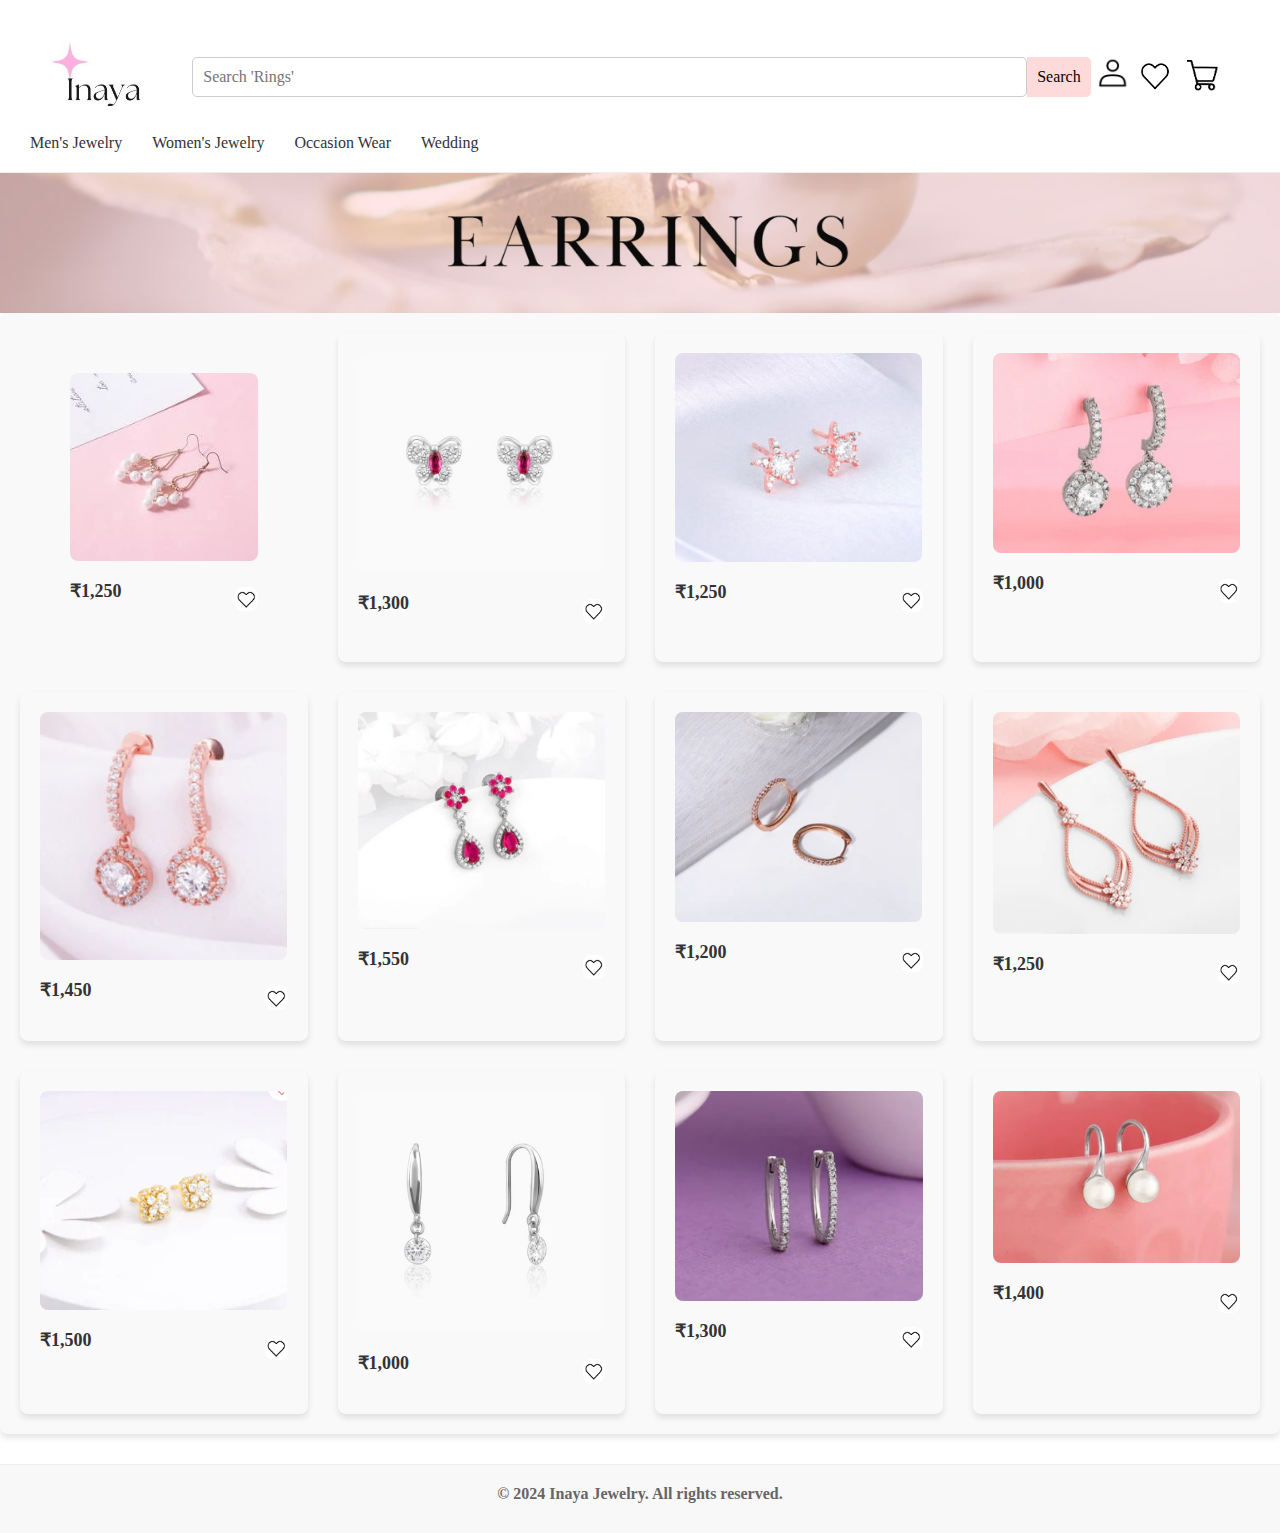
==== bracelets.html @ e35ac891 "Create bracelets.html" ====
<!-- earrings.html (similar for earrings.html) -->
<!DOCTYPE html>
<html lang="en">
<head>
  <meta charset="UTF-8">
  <meta name="viewport" content="width=device-width, initial-scale=1.0">
  <title>Inaya - Online Jewelry Store</title>
  <link rel="stylesheet" href="styles.css">
</head>
<body>
  <header>
    <div class="navbar">
        <div class="logo">
            <img src="logo.jpg" alt="Inaya Logo">
        </div>
      <div class="search-bar">
        <input type="text" placeholder="Search 'Rings'" id="search">
        <button type="button">Search</button>
      </div>
      <div class="user-options">
        <a href="#"><img src="account.jpg" alt="Account"></a>
        <a id="wishlist-link" href="wishlist.html"><img src="wishlist.jpg" alt="Wishlist"></a>
        <a href="#"><img src="cart.jpg" alt="Cart"></a>
      </div>
    </div>
      <nav>
        <ul>
          <li><a href="#">  </a></li>
          <li><a href="#">Men's Jewelry</a></li>
          <li><a href="#">Women's Jewelry</a></li>
          <li><a href="#">Occasion Wear</a></li>
          <li><a href="#">Wedding</a></li>
        </ul>
      </nav>
  </header>

  <section class="banner-earring">
    <div class="banner-earring-content">
    </div>
  </section>

  <!-- Product Section -->
<section class="product">
    <div class="product-grid">
      <!-- Repeat this block for each product -->
      <div class="products">
        <img src="e1.jpg" alt="Earring 1">
        <div class="product-details">
          <p class="product-price">₹1,250</p> <!-- Random price -->
          <a href="#" class="wishlist-icon">
            <img src="wishlist.jpg" alt="Add to Wishlist">
          </a>
        </div>
      </div>

      <div class="product">
        <img src="e2.jpg" alt="Earring 2">
        <div class="product-details">
          <p class="product-price">₹1,300</p> <!-- Random price -->
          <a href="#" class="wishlist-icon">
            <img src="wishlist.jpg" alt="Add to Wishlist">
          </a>
        </div>
      </div>

      <div class="product">
        <img src="e3.jpg" alt="Earring 3">
        <div class="product-details">
          <p class="product-price">₹1,250</p> <!-- Random price -->
          <a href="#" class="wishlist-icon">
            <img src="wishlist.jpg" alt="Add to Wishlist">
          </a>
        </div>
      </div>
      
      <div class="product">
        <img src="e4.jpg" alt="Earring 4">
        <div class="product-details">
          <p class="product-price">₹1,000</p> <!-- Random price -->
          <a href="#" class="wishlist-icon">
            <img src="wishlist.jpg" alt="Add to Wishlist">
          </a>
        </div>
      </div>

      <div class="product">
        <img src="e5.jpg" alt="Earring 5">
        <div class="product-details">
          <p class="product-price">₹1,450</p> <!-- Random price -->
          <a href="#" class="wishlist-icon">
            <img src="wishlist.jpg" alt="Add to Wishlist">
          </a>
        </div>
      </div>

      <div class="product">
        <img src="e6.jpg" alt="Earring 6">
        <div class="product-details">
          <p class="product-price">₹1,550</p> <!-- Random price -->
          <a href="#" class="wishlist-icon">
            <img src="wishlist.jpg" alt="Add to Wishlist">
          </a>
        </div>
      </div>

      <div class="product">
        <img src="e7.jpg" alt="Earring 7">
        <div class="product-details">
          <p class="product-price">₹1,200</p> <!-- Random price -->
          <a href="#" class="wishlist-icon">
            <img src="wishlist.jpg" alt="Add to Wishlist">
          </a>
        </div>
      </div>

      <div class="product">
        <img src="e8.jpg" alt="Earring 8">
        <div class="product-details">
          <p class="product-price">₹1,250</p> <!-- Random price -->
          <a href="#" class="wishlist-icon">
            <img src="wishlist.jpg" alt="Add to Wishlist">
          </a>
        </div>
      </div>

      <div class="product">
        <img src="e9.jpg" alt="Earring 9">
        <div class="product-details">
          <p class="product-price">₹1,500</p> <!-- Random price -->
          <a href="#" class="wishlist-icon">
            <img src="wishlist.jpg" alt="Add to Wishlist">
          </a>
        </div>
      </div>

      <div class="product">
        <img src="e10.jpg" alt="Earring 10">
        <div class="product-details">
          <p class="product-price">₹1,000</p> <!-- Random price -->
          <a href="#" class="wishlist-icon">
            <img src="wishlist.jpg" alt="Add to Wishlist">
          </a>
        </div>
      </div>

      <div class="product">
        <img src="e11.jpg" alt="Earring 11">
        <div class="product-details">
          <p class="product-price">₹1,300</p> <!-- Random price -->
          <a href="#" class="wishlist-icon">
            <img src="wishlist.jpg" alt="Add to Wishlist">
          </a>
        </div>
      </div>

      <div class="product">
        <img src="e12.jpg" alt="Earring 12">
        <div class="product-details">
          <p class="product-price">₹1,400</p> <!-- Random price -->
          <a href="#" class="wishlist-icon">
            <img src="wishlist.jpg" alt="Add to Wishlist">
          </a>
        </div>
      </div>

    </div>
</section>
<footer>
    <p>&copy; 2024 Inaya Jewelry. All rights reserved.</p>
</footer>

  </html>
---- styles.css ----
* {
    margin: 0;
    padding: 0;
    box-sizing: border-box;
  }
  
  body {
    font-family: 'Baskerville Display PT', serif;
  }
  
  header {
    background-color: #ffffff;
    border-bottom: 1px solid #eee;
    padding: 20px 0;
  }
  
  .navbar {
    display: flex;
    justify-content: space-between;
    align-items: center;
    padding: 20px 50px;
  }

  /* Second Navbar: Menu Links */
.navbar-menu {
    background-color: #ffffff;
    border-top: 1px solid #eee;
    padding: 10px 0;
    text-align: center;
  }
  
  .navbar-menu nav ul {
    list-style: none;
    display: flex;
    justify-content: center;
    gap: 40px;
    font-weight: bold;
  }
  
  .navbar-menu nav ul li a {
    text-decoration: none;
    color: #1c1b1b;
    font-weight: bolder;
    font-family: 'Baskerville Display PT', serif;
    font-size: 20px;
  }
  
  .navbar-menu nav ul li a:hover {
    color: #ffdadb;
  }

  .logo img {
    height: 70px;
  }
  
  .search-bar {
    flex-grow: 1;
    margin-left: 50px;
    display: flex;
    
  }

  .user-options img {
    height: 40px; /* Ensure the images for Account, Wishlist, and Cart are visible */
  }

  .search-bar input {
    padding: 10px;
    border: 1px solid #ffdadb;
    border-radius: 5px 0 0 5px;
    width: 500px;
    font-size: medium;
    font-family: 'Baskerville Display PT', serif;
  }
  
  .search-bar button {
    padding: 10px;
    background-color: #ffdadb;
    border: none;
    color: #0b0202;
    border-radius: 0 5px 5px 0;
    cursor: pointer;
    font-size: medium;
    font-family: 'Baskerville Display PT', serif;
  }
  
  nav ul {
    list-style: none;
    display: flex;
    gap: 30px;
  }
  
  nav ul li a {
    text-decoration: none;
    color: #333;
  }
  
  .banner-ring {
    background-image: url('ringban.jpg');
    background-size: cover;
    background-position: center;
    height: 140px;
    display: flex;
    justify-content: center;
    align-items: center;
  }

  .banner-earring {
    background-image: url('earringsban.jpg');
    background-size: cover;
    background-position: center;
    height: 140px;
    display: flex;
    justify-content: center;
    align-items: center;
  }
  
  .banner-wishlist {
    background-image: url('wishban.jpg');
    background-size: cover;
    background-position: center;
    height: 140px;
    display: flex;
    justify-content: center;
    align-items: center;
  }
  
  
  .banner-login {
    background-image: url('loginban.jpg');
    background-size: cover;
    background-position: center;
    height: 140px;
    display: flex;
    justify-content: center;
    align-items: center;
  }
  

  /* Banner Section */
  .banner {
    background-image: url('banner.jpg');
    background-size: cover;
    background-position: center;
    height: 300px;
    display: flex;
    justify-content: center;
    align-items: center;
  }
  
  .banner-content h1 {
    color: #fff;
    font-size: 48px;
    font-weight: bold;
  }
  
  /* Product Categories Section */
  .new-arrivals {
    text-align: center;
    margin: 30px 0;
  }
  
  .product-categories {
    display: flex;
    justify-content: center;
    gap: 50px;
    margin-top: 50px;
  }
  
  .category {
    text-align: center;
  }
  
  .category img {
    width: 150px;
    height: 150px;
    border-radius: 50%;
  }
  
  .category p {
    margin-top: 10px;
    font-size: 18px;
    font-weight: bold;
    color: #333;
  }

  /* Product Section */
.products {
    margin: 40px auto;
    padding: 0 50px;
  }
  
  .product-grid {
    display: grid;
    grid-template-columns: repeat(4, 1fr);
    gap: 30px;
  }
  
  .product {
    text-align: center;
    background-color: #f9f9f9;
    padding: 20px;
    border-radius: 8px;
    box-shadow: 0px 4px 6px rgba(0, 0, 0, 0.1);
  }
  
  .product img {
    max-width: 100%;
    border-radius: 8px;
  }
  
  .product-details {
    margin-top: 15px;
    display: flex;
    justify-content: space-between;
    align-items: center;
  }
  
  .product-price {
    font-size: 18px;
    font-weight: bold;
    color: #333;
  }
  
  .wishlist-icon img {
    height: 24px;
    cursor: pointer;
  }

  .container {
    max-width: 800px;
    margin: 0 auto;
    padding: 40px;
    text-align: center;
  }
  
  h1 {
    font-size: 2.5em;
    margin-bottom: 10px;
  }
  
  p {
    margin-bottom: 20px;
  }
  
  .form-group {
    margin-bottom: 20px;
  }
  
  .form-group label {
    display: block;
    margin-bottom: 5px;
  }
  
  input[type="text"],
  input[type="email"],
  input[type="password"],
  input[type="date"] {
    width: 100%;
    padding: 10px;
    border: 1px solid #ccc;
    border-radius: 5px;
  }
  
  button.btn {
    padding: 10px 20px;
    background-color: #ffdadb;
    border: 10px;
    border-color: #333;
    color: rgb(8, 2, 2);
    cursor: pointer;
    border-radius: 5px;
  }
  
  button.btn:hover {
    background-color: #ffdadb;
  }
  
  footer {
    background-color: #f8f8f8;
    text-align: center;
    padding: 20px;
    margin-top: 30px;
    border-top: 1px solid #eee;
  }
  
  footer p {
    color: #666;
    font-size: 16px;
    font-weight: bold;
    margin-bottom: 10px;
  }

  .social-icons {
    display: flex;
    justify-content: center;
}

.social-media-image {
    width: 200px; /* Adjust the width according to your preference */
}
  

/* Wishlist Product Section */
.wishlist-product {
    display: flex;
    flex-direction: column;
    align-items: center;
    padding: 40px;
  }
  
  .wishlist-container {
    display: flex;
    gap: 50px;
    margin-bottom: 20px;
  }
  
  .wishlist-image img {
    width: 300px;
    height: auto;
  }
  
  .wishlist-details h2 {
    font-size: 2em;
    color: #333;
    font-family: 'Baskerville Display PT', serif;

  }
  
  .wishlist-details h3 {
    margin-top: 10px;
    font-size: 1.5em;
    color: #181717;
    font-family: 'Baskerville Display PT', serif;

  }
  
  .wishlist-features {
    list-style: none;
    padding: 0;
    margin: 20px 0;
  }
  
  .wishlist-features li {
    margin: 10px 0;
    font-size: 1.5em;
    color: #000000;
    align-items: center; /* Align icon and text */

}
  
  .wishlist-features i {
    margin-right: 10px;
    color: #ffdadb;
    border: 2px solid #ffdadb; /* Add border around the icon */
    padding: 5px; /* Space inside the border */
    border-radius: 60%; /* Make the border circular */
  }
  
  .wishlist-buttons {
    display: flex;
    gap: 20px;
    
  }
  
  .wishlist-buttons .btn-buy,
  .wishlist-buttons .btn-cart {
    padding: 10px 20px;
    border: 10px;
    border-color: #0b0202;
    cursor: pointer;
    font-size: 1em;
    color: rgb(0, 0, 0);
    background-color: #ffdadb;
    border-radius: 5px;
    font-family: 'Baskerville Display PT', serif;
    font-size: 20px;

  }
  
  .wishlist-buttons .btn-cart {
    background-color: #ffdadb;
    font-family: 'Baskerville Display PT', serif;
  }
  
  .wishlist-thumbnails {
    display: flex;
    gap: 10px;
  }
  
  .wishlist-thumbnails img {
    width: 60px;
    height: auto;
    cursor: pointer;
  }


  /* Wishlist Product Section */
  .wishlist-product {
    display: flex;
    justify-content: center;
    padding: 40px;
  }
  
  .wishlist-container {
    display: flex;
    gap: 50px;
  }
  
  
  .thumbnail {
    border: 1px solid #ddd;
    padding: 5px;
    border-radius: 5px;
    cursor: pointer;
  }
  
  .thumbnail.active {
    border: 2px solid #ffdadb; /* Highlight active thumbnail */
  }
  
  .thumbnail img {
    width: 60px;
    height: auto;
    border-radius: 5px;
  }
  
  .thumbnail:hover {
    border: 2px solid #ffdadb;
  }
  
/* Checkout Section */
.checkout {
  display: flex;
  justify-content: center;
  padding: 40px;
}

.checkout-container {
  display: flex;
  gap: 50px;
  width: 80%;
}

.checkout-left,
.checkout-right {
  width: 50%;
}
  .btn-pay {
    width: 100%;
    padding: 15px;
    background-color: #ffdadb;
    border: none;
    cursor: pointer;
    font-size: 1.2em;
    border-radius: 50px;
    margin-top: 20px;
  }
  
  .btn-pay:hover {
    background-color: #ffb0b2;
  }

  .order-summary .product-image {
    width: 60px;
    height: auto;
    margin-bottom: 20px;
  }
  
  .order-summary p {
    font-size: 1em;
    margin: 10px 0;
  }
  
  .tax-info {
    font-size: 0.9em;
    color: gray;
  }

  .payment-options img {
    width: 50px;
    margin-right: 10px;
  }
  
  .payment-options span {
    font-size: 1.2em;
    margin-left: 10px;
  }
  
  /* Order Summary */
  .order-summary {
    border-left: 1px dotted #ddd;
    padding-left: 20px;
  }


.input-field {
    width: 100%;
    padding: 12px;
    margin-bottom: 10px;
    border: 1px solid #ddd;
    border-radius: 5px;
    background-color: #ffdadb; /* Matching the input background color */
  }
  
  .name-fields,
  .city-fields {
    display: flex;
    gap: 20px;
  }
  
  .input-wrapper {
    width: 100%;
  }
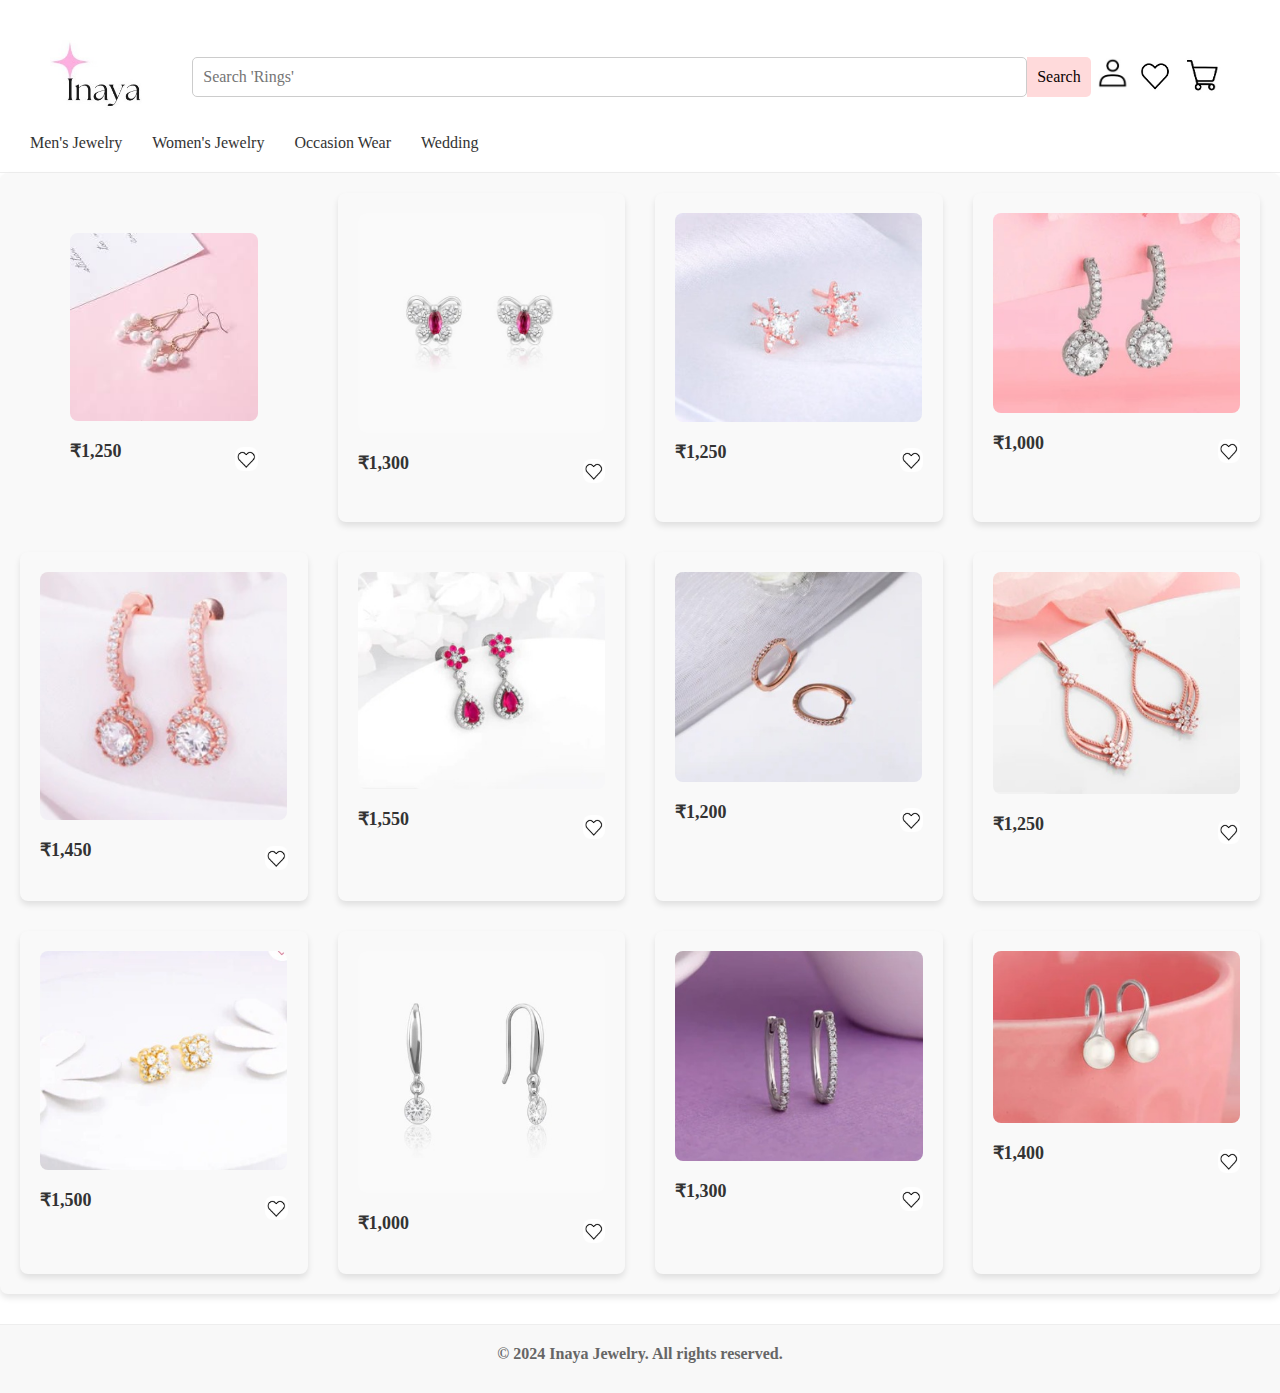
==== commit 0c2cb6c5: "Update bracelets.html" ====
--- a/bracelets.html
+++ b/bracelets.html
@@ -34,8 +34,8 @@
       </nav>
   </header>
 
-  <section class="banner-earring">
-    <div class="banner-earring-content">
+  <section class="banner-bracelet">
+    <div class="banner-bracelet-content">
     </div>
   </section>
 
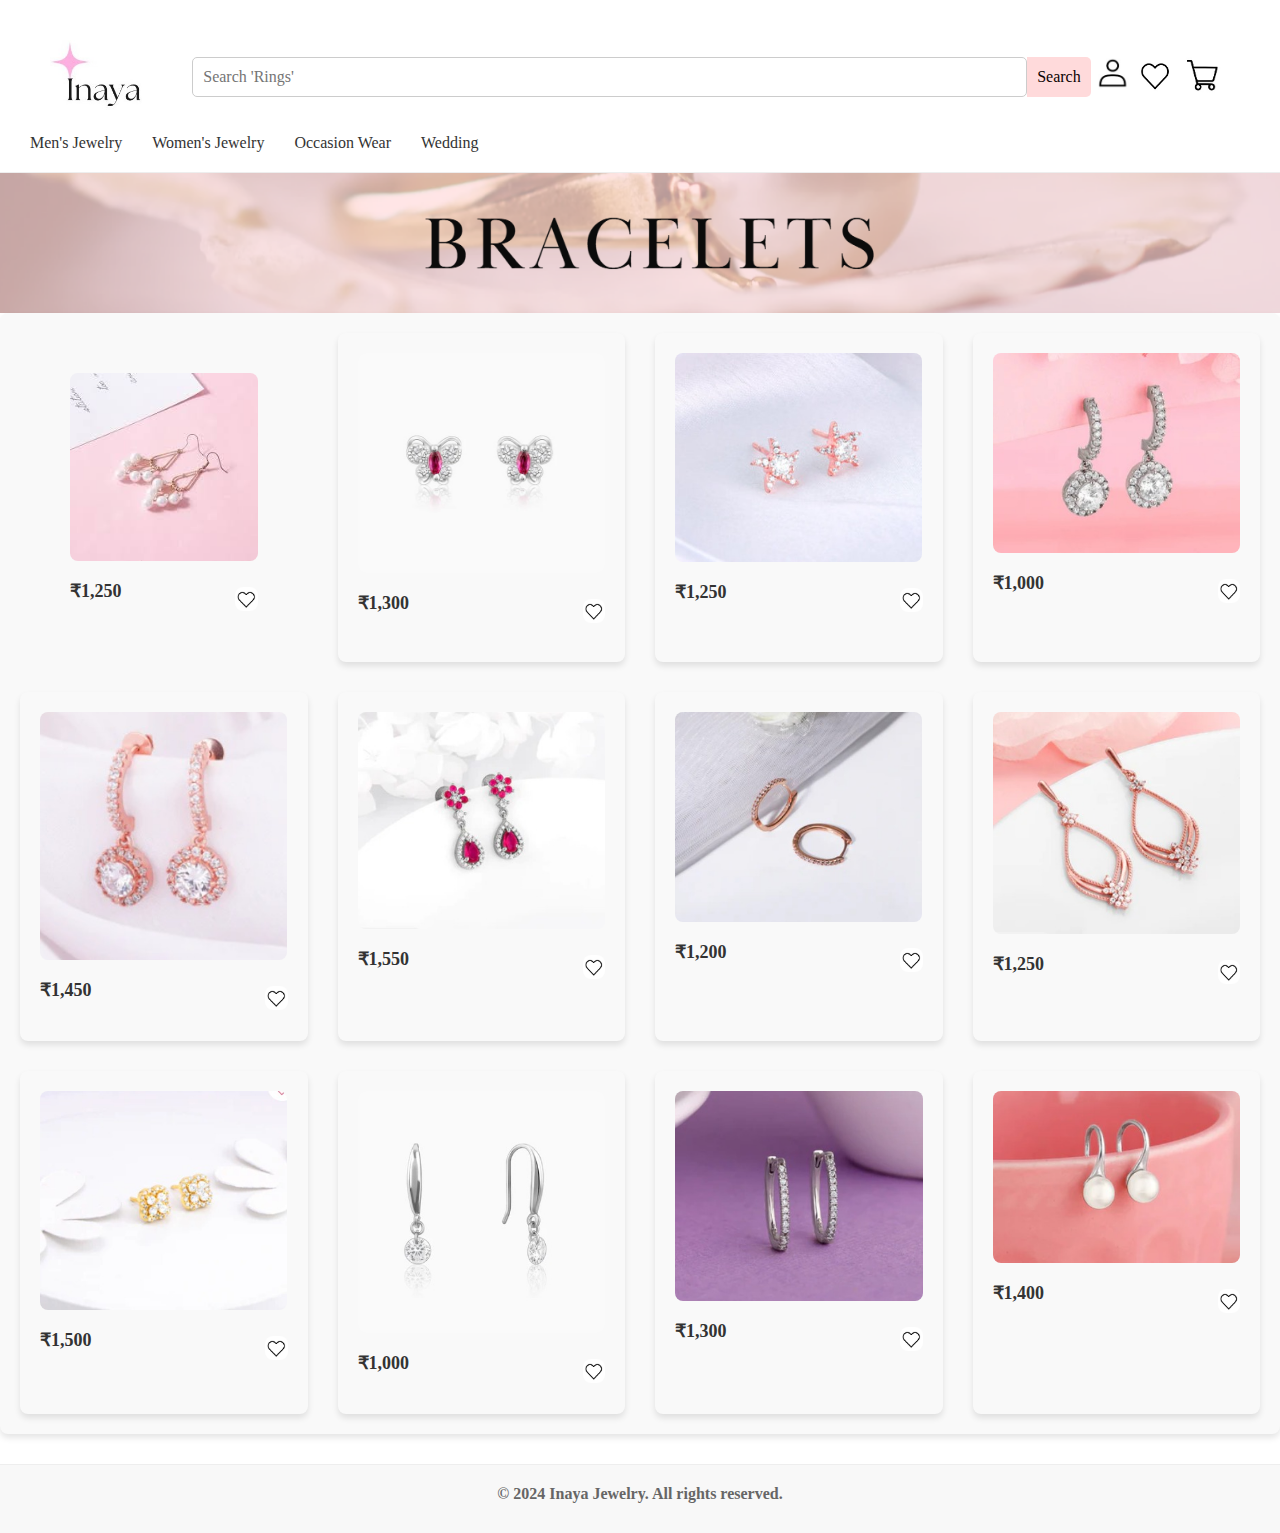
==== commit 9c2a0a1e: "Update bracelets.html" ====
--- a/bracelets.html
+++ b/bracelets.html
@@ -18,9 +18,9 @@
         <button type="button">Search</button>
       </div>
       <div class="user-options">
-        <a href="#"><img src="account.jpg" alt="Account"></a>
+        <a id="login-link" href="login.html"><img src="account.jpg" alt="Login"></a>
         <a id="wishlist-link" href="wishlist.html"><img src="wishlist.jpg" alt="Wishlist"></a>
-        <a href="#"><img src="cart.jpg" alt="Cart"></a>
+        <a id="cart-link" href="checkout.html"><img src="cart.jpg" alt="Cart"></a>
       </div>
     </div>
       <nav>
--- a/styles.css
+++ b/styles.css
@@ -107,6 +107,16 @@
 
   .banner-earring {
     background-image: url('earringsban.jpg');
+    background-size: cover;
+    background-position: center;
+    height: 140px;
+    display: flex;
+    justify-content: center;
+    align-items: center;
+  }
+
+    .banner-bracelet {
+    background-image: url('braceletsban.jpg');
     background-size: cover;
     background-position: center;
     height: 140px;
